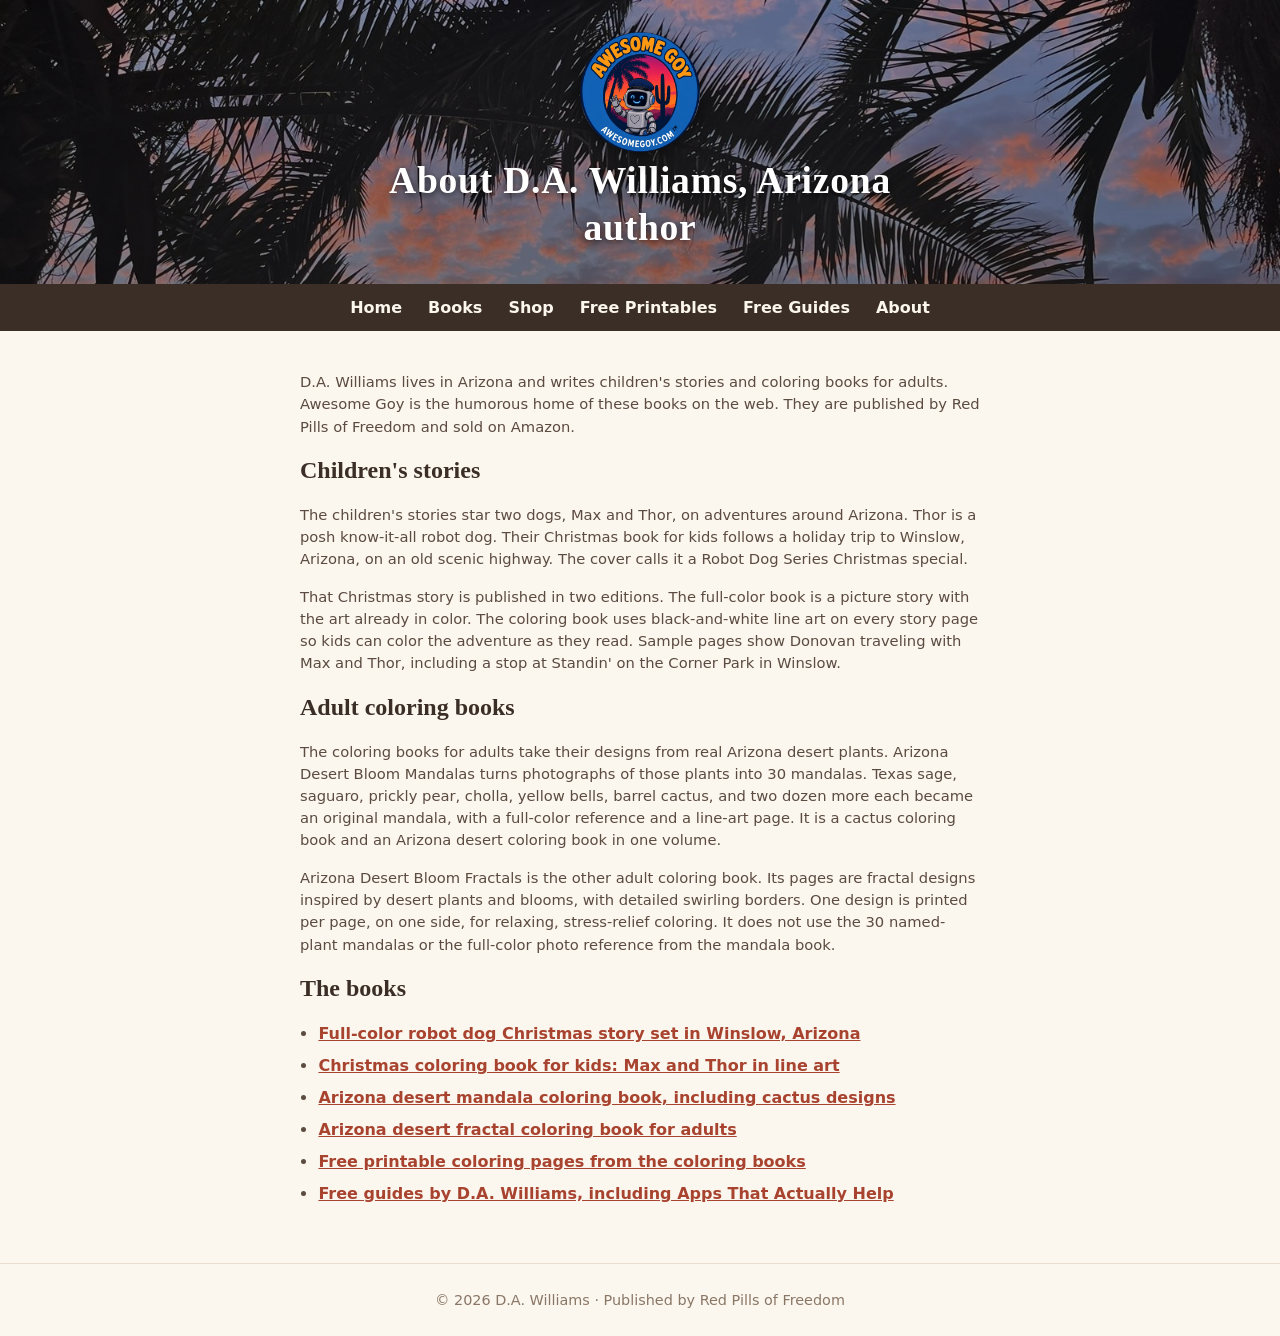
==== about.html @ 756fc1f3 "Add Etsy shop section and Shop nav link" ====
<!DOCTYPE html>
<html lang="en">
<head>
<meta charset="utf-8">
<meta name="viewport" content="width=device-width, initial-scale=1">
<link rel="icon" type="image/png" href="/favicon.png">
<link rel="apple-touch-icon" href="/apple-touch-icon.png">
<link rel="stylesheet" href="/styles.css">
<title>About D.A. Williams, Arizona Author | Awesome Goy</title>
<meta name="description" content="D.A. Williams lives in Arizona and writes adult coloring books and children's books, including desert mandalas and a robot dog story set in Winslow.">
<link rel="canonical" href="https://awesomegoy.com/about.html">
<meta name="robots" content="max-image-preview:large">
<meta property="og:type" content="website">
<meta property="og:url" content="https://awesomegoy.com/about.html">
<meta property="og:title" content="About D.A. Williams, Arizona Author | Awesome Goy">
<meta property="og:description" content="D.A. Williams lives in Arizona and writes adult coloring books and children's books, including desert mandalas and a robot dog story set in Winslow.">
<meta property="og:image" content="https://awesomegoy.com/images/scenic-highway-color.jpg">
<meta property="og:image:type" content="image/jpeg">
<meta property="og:image:width" content="773">
<meta property="og:image:height" content="1000">
<meta property="og:image:alt" content="Cover of the full-color robot dog Christmas book by D.A. Williams">
<meta name="twitter:card" content="summary_large_image">
<meta name="twitter:title" content="About D.A. Williams, Arizona Author | Awesome Goy">
<meta name="twitter:description" content="D.A. Williams lives in Arizona and writes adult coloring books and children's books, including desert mandalas and a robot dog story set in Winslow.">
<meta name="twitter:image" content="https://awesomegoy.com/images/scenic-highway-color.jpg">
<meta name="twitter:image:alt" content="Cover of the full-color robot dog Christmas book by D.A. Williams">
<script type="application/ld+json">
{
  "@context": "https://schema.org",
  "@type": "Person",
  "@id": "https://awesomegoy.com/#da-williams",
  "name": "D.A. Williams",
  "url": "https://awesomegoy.com/about.html",
  "jobTitle": "Author",
  "homeLocation": {
    "@type": "Place",
    "name": "Arizona"
  },
  "description": "D.A. Williams lives in Arizona and writes children's stories and coloring books."
}
</script>
</head>
<body>
<a class="skip" href="#main">Skip to content</a>
<header class="mini">
  <a href="/"><img class="logo" src="/images/logo.png" alt="Awesome Goy logo" width="400" height="400"></a>
  <h1>About D.A. Williams, Arizona author</h1>
</header>
<nav class="nav" aria-label="Primary">
  <a href="/">Home</a>
  <a href="/#books">Books</a>
  <a href="/#shop">Shop</a>
  <a href="/free-printables.html">Free Printables</a>
  <a href="/free-printables.html#free-guides">Free Guides</a>
  <a href="/about.html">About</a>
</nav>
<main class="about" id="main">
  <p>D.A. Williams lives in Arizona and writes children's stories and coloring books for adults. Awesome Goy is the humorous home of these books on the web. They are published by Red Pills of Freedom and sold on Amazon.</p>
  <h2 class="sec">Children's stories</h2>
  <p>The children's stories star two dogs, Max and Thor, on adventures around Arizona. Thor is a posh know-it-all robot dog. Their Christmas book for kids follows a holiday trip to Winslow, Arizona, on an old scenic highway. The cover calls it a Robot Dog Series Christmas special.</p>
  <p>That Christmas story is published in two editions. The full-color book is a picture story with the art already in color. The coloring book uses black-and-white line art on every story page so kids can color the adventure as they read. Sample pages show Donovan traveling with Max and Thor, including a stop at Standin' on the Corner Park in Winslow.</p>
  <h2 class="sec">Adult coloring books</h2>
  <p>The coloring books for adults take their designs from real Arizona desert plants. Arizona Desert Bloom Mandalas turns photographs of those plants into 30 mandalas. Texas sage, saguaro, prickly pear, cholla, yellow bells, barrel cactus, and two dozen more each became an original mandala, with a full-color reference and a line-art page. It is a cactus coloring book and an Arizona desert coloring book in one volume.</p>
  <p>Arizona Desert Bloom Fractals is the other adult coloring book. Its pages are fractal designs inspired by desert plants and blooms, with detailed swirling borders. One design is printed per page, on one side, for relaxing, stress-relief coloring. It does not use the 30 named-plant mandalas or the full-color photo reference from the mandala book.</p>
  <h2 class="sec">The books</h2>
  <ul class="related">
    <li><a href="/books/old-scenic-highway-christmas-adventure.html">Full-color robot dog Christmas story set in Winslow, Arizona</a></li>
    <li><a href="/books/old-scenic-highway-christmas-coloring-book.html">Christmas coloring book for kids: Max and Thor in line art</a></li>
    <li><a href="/books/arizona-desert-bloom-mandalas.html">Arizona desert mandala coloring book, including cactus designs</a></li>
    <li><a href="/books/arizona-desert-bloom-fractals.html">Arizona desert fractal coloring book for adults</a></li>
    <li><a href="/free-printables.html">Free printable coloring pages from the coloring books</a></li>
    <li><a href="/free-printables.html#free-guides">Free guides by D.A. Williams, including Apps That Actually Help</a></li>
  </ul>
</main>
<footer>© 2026 D.A. Williams · Published by Red Pills of Freedom</footer>
</body>
</html>
---- styles.css ----
*{box-sizing:border-box}body{margin:0;font-family:Georgia,"Times New Roman",serif;background:#fbf6ee;color:#3a2e26}
header{text-align:center;padding:56px 20px 40px;background:linear-gradient(135deg,#c8553d,#e0a458);color:#fff}
h1{margin:0;font-size:clamp(2.2rem,6vw,3.6rem);letter-spacing:.02em}.author{margin:.4em 0 0;font-size:1.3rem;font-style:italic}.tag{margin:.6em 0 0;opacity:.9;font-family:system-ui,sans-serif;font-size:.95rem}
main{max-width:1100px;margin:0 auto;padding:40px 20px}.grid{display:grid;grid-template-columns:repeat(auto-fill,minmax(260px,1fr));gap:28px}
.card{background:#fff;border-radius:14px;overflow:hidden;box-shadow:0 4px 18px rgba(90,60,30,.12);display:flex;flex-direction:column}
.card img{width:100%;aspect-ratio:8.5/11;object-fit:cover;display:block;background:#f1e6d6}
.body{padding:18px 20px 22px;display:flex;flex-direction:column;flex:1}h2{font-size:1.05rem;margin:0 0 .5em;line-height:1.35}
p{font-family:system-ui,sans-serif;font-size:.92rem;line-height:1.5;margin:0 0 16px;color:#5b4b40;flex:1}
.btn{align-self:flex-start;background:#c8553d;color:#fff;text-decoration:none;padding:10px 18px;border-radius:999px;font-family:system-ui,sans-serif;font-weight:600;font-size:.92rem}.btn:hover{background:#a8432f}
footer{text-align:center;padding:28px;color:#8a7766;font-family:system-ui,sans-serif;font-size:.9rem;border-top:1px solid #eadfce}
header{background:linear-gradient(rgba(0,0,0,.35),rgba(0,0,0,.45)),url(images/hero.jpg) center 60%/cover no-repeat;color:#fff;padding:5rem 1rem;text-shadow:0 2px 6px rgba(0,0,0,.6)}
header *{color:#fff}
.logo{display:block;width:clamp(140px,40vw,190px);height:auto;margin:0 auto 1rem;filter:drop-shadow(0 4px 10px rgba(0,0,0,.5))}
.nav{display:flex;justify-content:center;flex-wrap:wrap;gap:6px 26px;padding:14px;background:#3a2e26;font-family:system-ui,sans-serif}.nav a{color:#fbf6ee;text-decoration:none;font-weight:600}.nav a:hover{color:#e0a458}
header.mini{padding:2rem 1rem}header.mini .logo{width:120px;margin-bottom:.4rem}
header.mini h1{font-size:clamp(1.55rem,4vw,2.35rem);max-width:16em;margin-left:auto;margin-right:auto;line-height:1.25}
.brand{margin:0;font-size:clamp(2.2rem,6vw,3.6rem);letter-spacing:.02em;line-height:1.05}
header.home h1{font-size:clamp(1.15rem,2.5vw,1.6rem);font-weight:600;max-width:18em;margin:.7em auto 0;letter-spacing:0;line-height:1.35;font-family:system-ui,sans-serif}
.card h3{font-size:1.05rem;margin:0 0 .5em;line-height:1.35}
.skip{position:absolute;left:-999px;top:0;background:#fff;color:#3a2e26;padding:8px 12px;z-index:5;font-family:system-ui,sans-serif;font-weight:600}
.skip:focus{left:8px;top:8px}
.sr-only{position:absolute;width:1px;height:1px;padding:0;margin:-1px;overflow:hidden;clip:rect(0,0,0,0);white-space:nowrap;border:0}
.published{font-family:system-ui,sans-serif;font-weight:600;color:#3a2e26;font-size:1.02rem}
.prose{max-width:42rem}
.prose p{flex:none}
.book h2.sec{margin-top:1.5em}
.samples figure{margin:0}
.samples figcaption{font-family:system-ui,sans-serif;font-size:.82rem;line-height:1.45;color:#5b4b40;margin-top:8px}
.related{font-family:system-ui,sans-serif;color:#5b4b40;line-height:1.55;padding-left:1.15em;margin:0 0 16px}
.related a{color:#a8432f;font-weight:600}
.related li{margin:0 0 .45em}
.sec{font-size:1.5rem;margin:0 0 18px;color:#3a2e26}main .sec{margin-top:10px}
.link{font-family:system-ui,sans-serif;font-size:.9rem;color:#a8432f;margin:0 0 12px;font-weight:600}
.band{margin-top:44px;padding:28px;background:#fff;border-radius:14px;box-shadow:0 4px 18px rgba(90,60,30,.08);text-align:center}.band .btn{display:inline-block}
.bookgrid{display:grid;grid-template-columns:minmax(220px,360px) 1fr;gap:36px;align-items:start;margin-bottom:40px}@media(max-width:700px){.bookgrid{grid-template-columns:1fr}}
.cover{width:100%;border-radius:10px;box-shadow:0 6px 22px rgba(90,60,30,.25)}.bt{font-size:clamp(1.5rem,3vw,2.1rem);line-height:1.25}.by{font-style:italic;font-family:Georgia,serif;font-size:1.1rem}
.book .btn{display:inline-block}.free{margin-top:18px}
.samples{display:grid;grid-template-columns:repeat(auto-fill,minmax(220px,1fr));gap:20px}.samples img{width:100%;border-radius:8px;box-shadow:0 3px 12px rgba(90,60,30,.18);background:#fff}
.intro{text-align:center;font-size:1.05rem}.about{max-width:720px}.draft{display:inline-block;background:#ffe08a;color:#3a2e26;padding:4px 12px;border-radius:6px;font-weight:700}

.guides{margin-top:52px}.guides .sec,.guides .intro{text-align:center}
.signup{max-width:640px;margin:20px auto 48px;padding:32px 24px;background:#fff;border-radius:14px;box-shadow:0 4px 18px rgba(90,60,30,.12);text-align:center}.signup h2{font-size:1.5rem;color:#c8553d}.signup p{flex:none}.signup.small{padding:22px 20px;max-width:560px}.signup.small h2{font-size:1.2rem}
.ml-form{display:flex;flex-wrap:wrap;gap:10px;justify-content:center}.ml-form input{flex:1 1 200px;padding:11px 14px;border:1px solid #e0d2bf;border-radius:999px;font-family:system-ui,sans-serif;font-size:.95rem;background:#fbf6ee}.ml-form .btn{border:0;cursor:pointer;align-self:center}
.ml-thanks{font-weight:600;color:#c8553d;margin-top:12px}.signup .fine{font-size:.8rem;color:#8a7766;margin:12px 0 0}

.stickers{margin-top:44px}.sticker-grid{grid-template-columns:repeat(auto-fill,minmax(min(340px,100%),1fr))}.sticker-grid .card img{aspect-ratio:auto;object-fit:contain;height:auto}.sticker-grid .body{display:flex;flex-direction:column;gap:10px}

.notice{max-width:720px;margin:0 auto 36px;padding:22px 24px;background:#fff;border-radius:14px;box-shadow:0 4px 18px rgba(90,60,30,.12);text-align:center}
.notice h2{margin:0 0 .45em;font-size:1.35rem;color:#c8553d}
.notice p{flex:none;margin:0;font-size:1.02rem;line-height:1.55;color:#5b4b40}
@media(max-width:500px){.notice{padding:18px 16px}.notice h2{font-size:1.2rem}.notice p{font-size:.95rem}}

.etsy{margin-top:44px}
.etsy .sec,.etsy .intro{text-align:center}
.etsy .shop-link{text-align:center;margin:0 0 28px}
.etsy-grid .card img{aspect-ratio:auto;object-fit:contain;width:100%;height:auto;background:#e8d3b0}
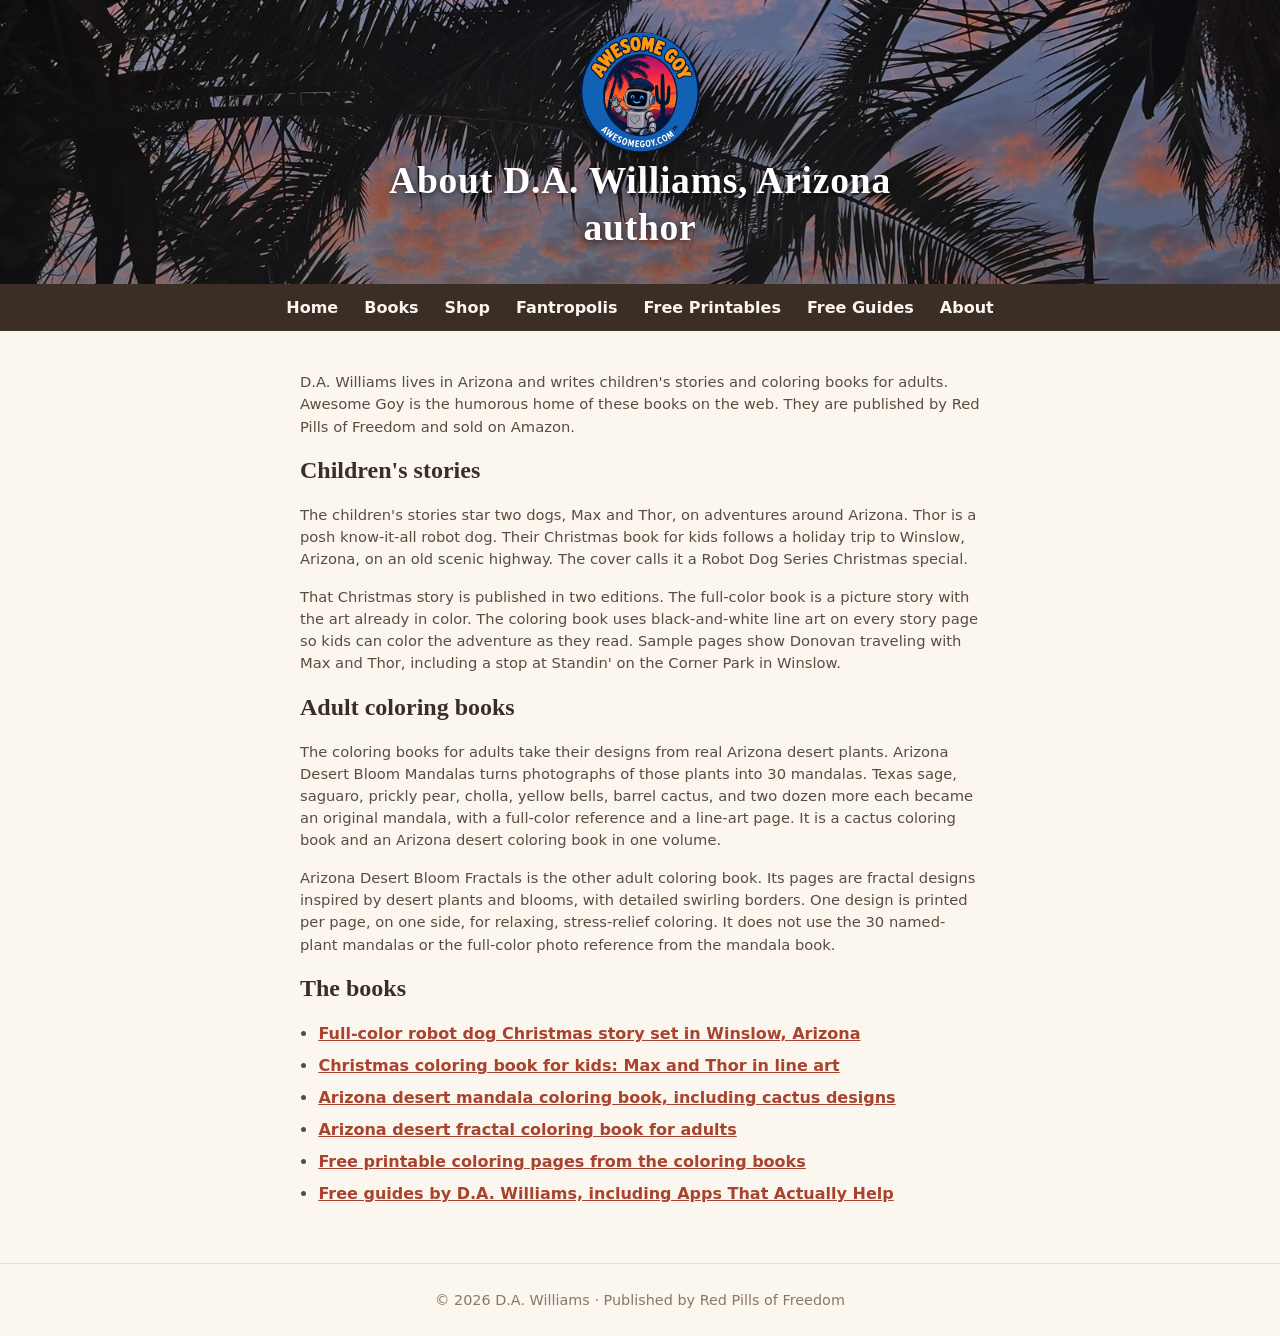
==== commit 4dea90a0: "Add a Fantropolis nav link and homepage section. Link every shared nav to the new homepage waitlist " ====
--- a/about.html
+++ b/about.html
@@ -39,6 +39,14 @@
   "description": "D.A. Williams lives in Arizona and writes children's stories and coloring books."
 }
 </script>
+<!-- Google tag (gtag.js) -->
+<script async src="https://www.googletagmanager.com/gtag/js?id=G-TSMN5D71DT"></script>
+<script>
+  window.dataLayer = window.dataLayer || [];
+  function gtag(){dataLayer.push(arguments);}
+  gtag('js', new Date());
+  gtag('config', 'G-TSMN5D71DT');
+</script>
 </head>
 <body>
 <a class="skip" href="#main">Skip to content</a>
@@ -50,6 +58,7 @@
   <a href="/">Home</a>
   <a href="/#books">Books</a>
   <a href="/#shop">Shop</a>
+  <a href="/#fantropolis">Fantropolis</a>
   <a href="/free-printables.html">Free Printables</a>
   <a href="/free-printables.html#free-guides">Free Guides</a>
   <a href="/about.html">About</a>
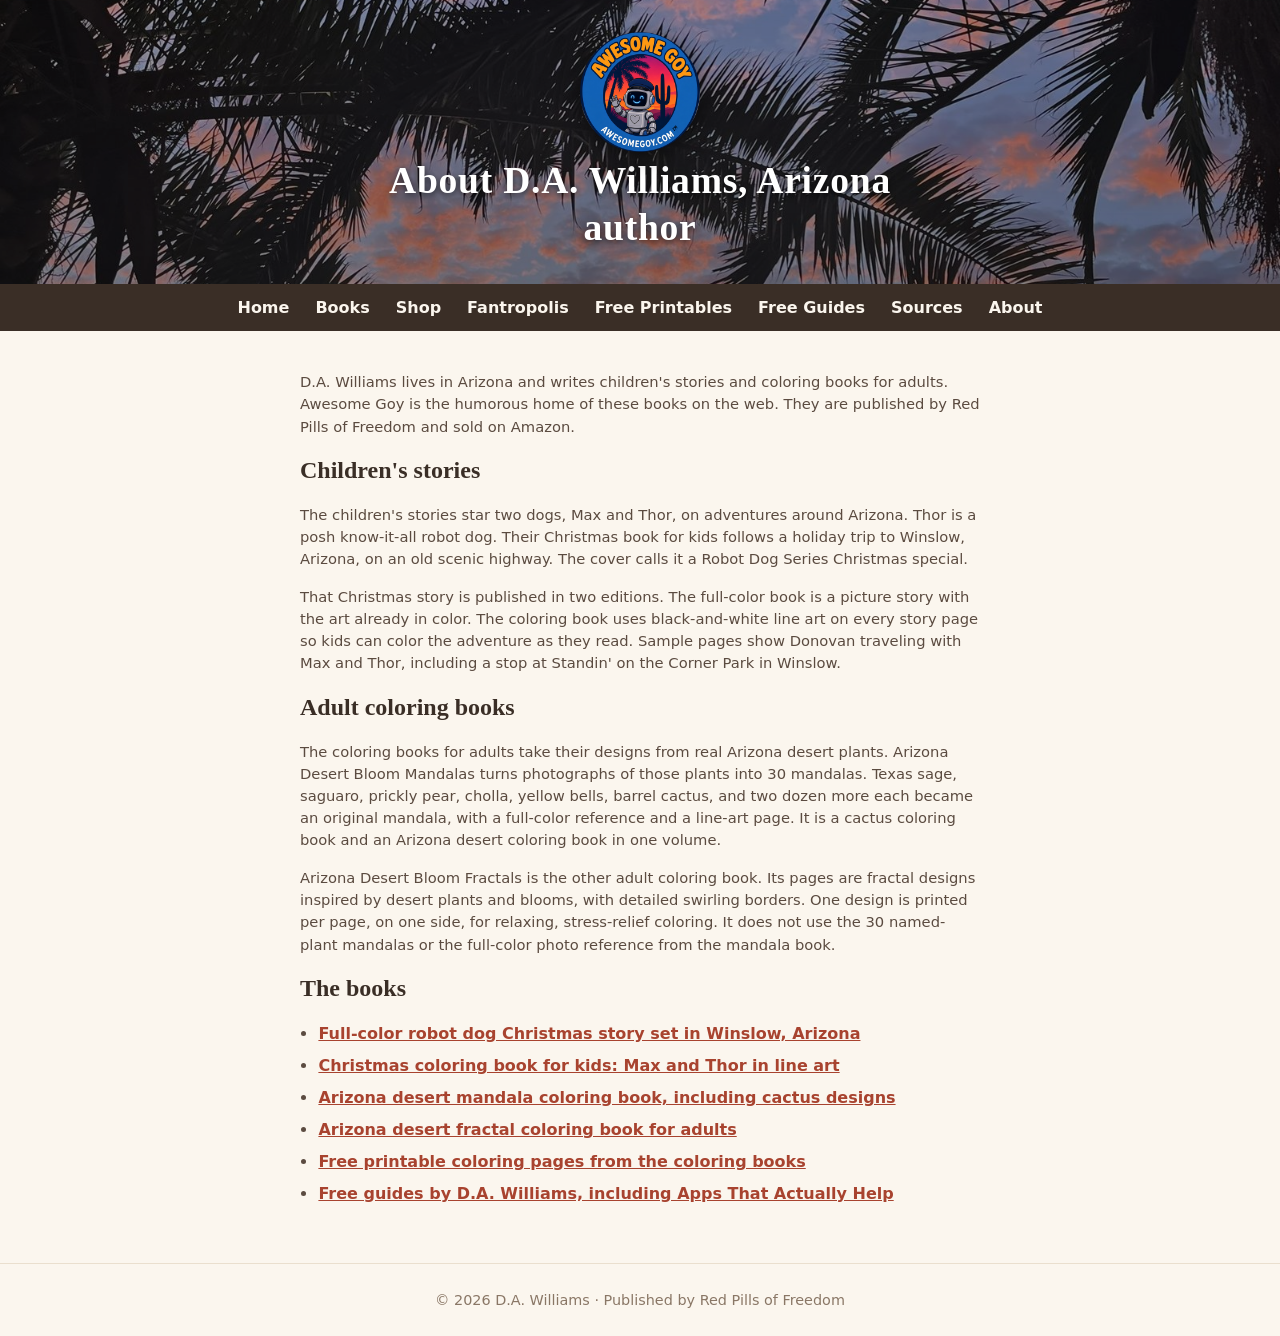
==== commit 181753db: "Add a Sources link to the main navigation. Place it before About on every page that has the primary " ====
--- a/about.html
+++ b/about.html
@@ -61,6 +61,7 @@
   <a href="/#fantropolis">Fantropolis</a>
   <a href="/free-printables.html">Free Printables</a>
   <a href="/free-printables.html#free-guides">Free Guides</a>
+  <a href="/ai-hype-sources.html">Sources</a>
   <a href="/about.html">About</a>
 </nav>
 <main class="about" id="main">
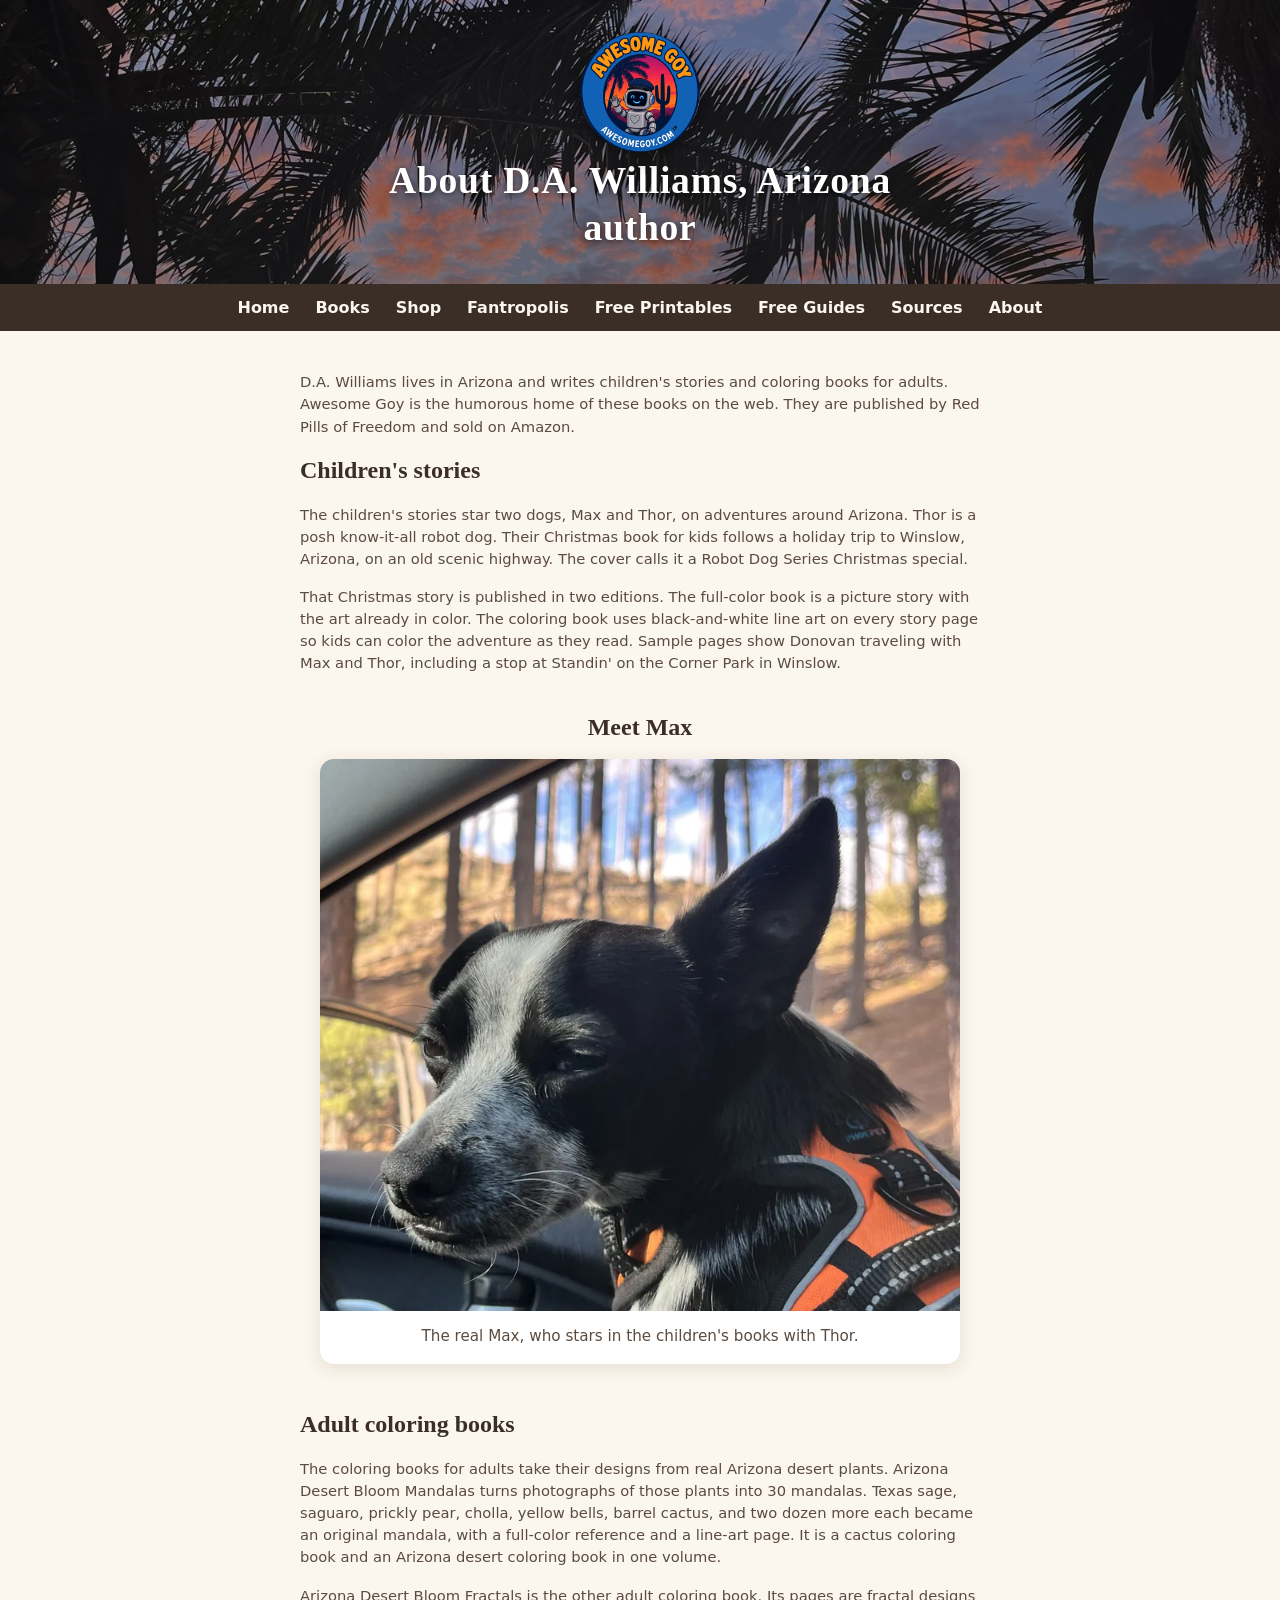
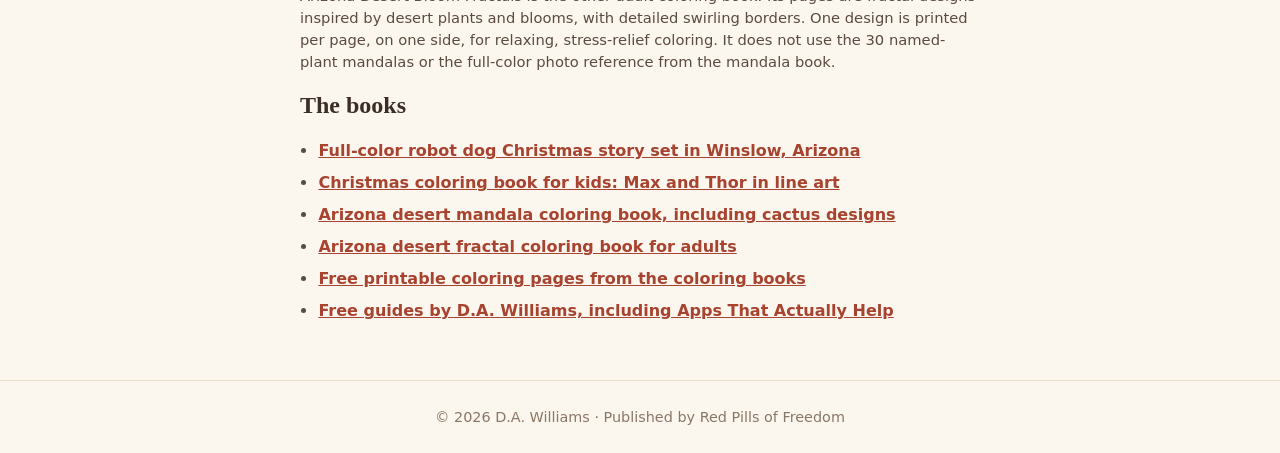
==== commit 342b7af9: "Add a Meet Max photo to the About page and homepage. A real photo of Max goes in a Meet Max section " ====
--- a/about.html
+++ b/about.html
@@ -69,6 +69,16 @@
   <h2 class="sec">Children's stories</h2>
   <p>The children's stories star two dogs, Max and Thor, on adventures around Arizona. Thor is a posh know-it-all robot dog. Their Christmas book for kids follows a holiday trip to Winslow, Arizona, on an old scenic highway. The cover calls it a Robot Dog Series Christmas special.</p>
   <p>That Christmas story is published in two editions. The full-color book is a picture story with the art already in color. The coloring book uses black-and-white line art on every story page so kids can color the adventure as they read. Sample pages show Donovan traveling with Max and Thor, including a stop at Standin' on the Corner Park in Winslow.</p>
+  <section class="meet-max" id="meet-max" aria-labelledby="meet-max-heading">
+    <h2 class="sec" id="meet-max-heading">Meet Max</h2>
+    <figure>
+      <picture>
+        <source type="image/webp" srcset="/images/max.webp">
+        <img src="/images/max.jpg" width="800" height="690" alt="Max, a small black-and-white dog in an orange harness, looking calmly out a car window toward a sunlit pine forest." loading="lazy" decoding="async">
+      </picture>
+      <figcaption>The real Max, who stars in the children's books with Thor.</figcaption>
+    </figure>
+  </section>
   <h2 class="sec">Adult coloring books</h2>
   <p>The coloring books for adults take their designs from real Arizona desert plants. Arizona Desert Bloom Mandalas turns photographs of those plants into 30 mandalas. Texas sage, saguaro, prickly pear, cholla, yellow bells, barrel cactus, and two dozen more each became an original mandala, with a full-color reference and a line-art page. It is a cactus coloring book and an Arizona desert coloring book in one volume.</p>
   <p>Arizona Desert Bloom Fractals is the other adult coloring book. Its pages are fractal designs inspired by desert plants and blooms, with detailed swirling borders. One design is printed per page, on one side, for relaxing, stress-relief coloring. It does not use the 30 named-plant mandalas or the full-color photo reference from the mandala book.</p>
--- a/styles.css
+++ b/styles.css
@@ -54,3 +54,20 @@
 .etsy .sec,.etsy .intro{text-align:center}
 .etsy .shop-link{text-align:center;margin:0 0 28px}
 .etsy-grid .card img{aspect-ratio:auto;object-fit:contain;width:100%;height:auto;background:#e8d3b0}
+
+.thor-wave{display:block;width:clamp(230px,64vw,300px);height:auto;margin:1.4rem auto -5rem;overflow:visible;filter:drop-shadow(0 4px 8px rgba(0,0,0,.35))}
+@media(min-width:1200px){header.home{position:relative}.thor-wave{position:absolute;right:max(4vw,calc(50% - 560px));bottom:0;width:300px;margin:0}}
+.thor-forearm{transform-box:view-box;transform-origin:130px 300px;animation:thor-wave .6s ease-in-out infinite alternate}
+@keyframes thor-wave{from{transform:rotate(-14deg)}to{transform:rotate(2deg)}}
+.max-tail{transform-box:view-box;transform-origin:860px 495px;animation:max-wag .4s ease-in-out infinite alternate}
+@keyframes max-wag{from{transform:rotate(-10deg)}to{transform:rotate(10deg)}}
+@media(prefers-reduced-motion:reduce){.thor-forearm,.max-tail{animation:none}}
+
+.qr-code{display:block;width:min(220px,70vw);height:auto;margin:0 auto 18px;background:#fff;padding:12px;border:1px solid #eadfce;border-radius:8px}
+
+.meet-max{margin:36px auto 44px;max-width:640px;text-align:center}
+.meet-max .sec{margin-bottom:16px}
+.meet-max figure{margin:0;background:#fff;border-radius:14px;overflow:hidden;box-shadow:0 4px 18px rgba(90,60,30,.12)}
+.meet-max img{width:100%;height:auto;display:block;background:#f1e6d6}
+.meet-max figcaption{font-family:system-ui,sans-serif;font-size:.95rem;line-height:1.5;color:#5b4b40;padding:14px 18px 16px;margin:0}
+@media(max-width:500px){.meet-max{margin:28px 0 36px}.meet-max figcaption{font-size:.9rem;padding:12px 14px 14px}}
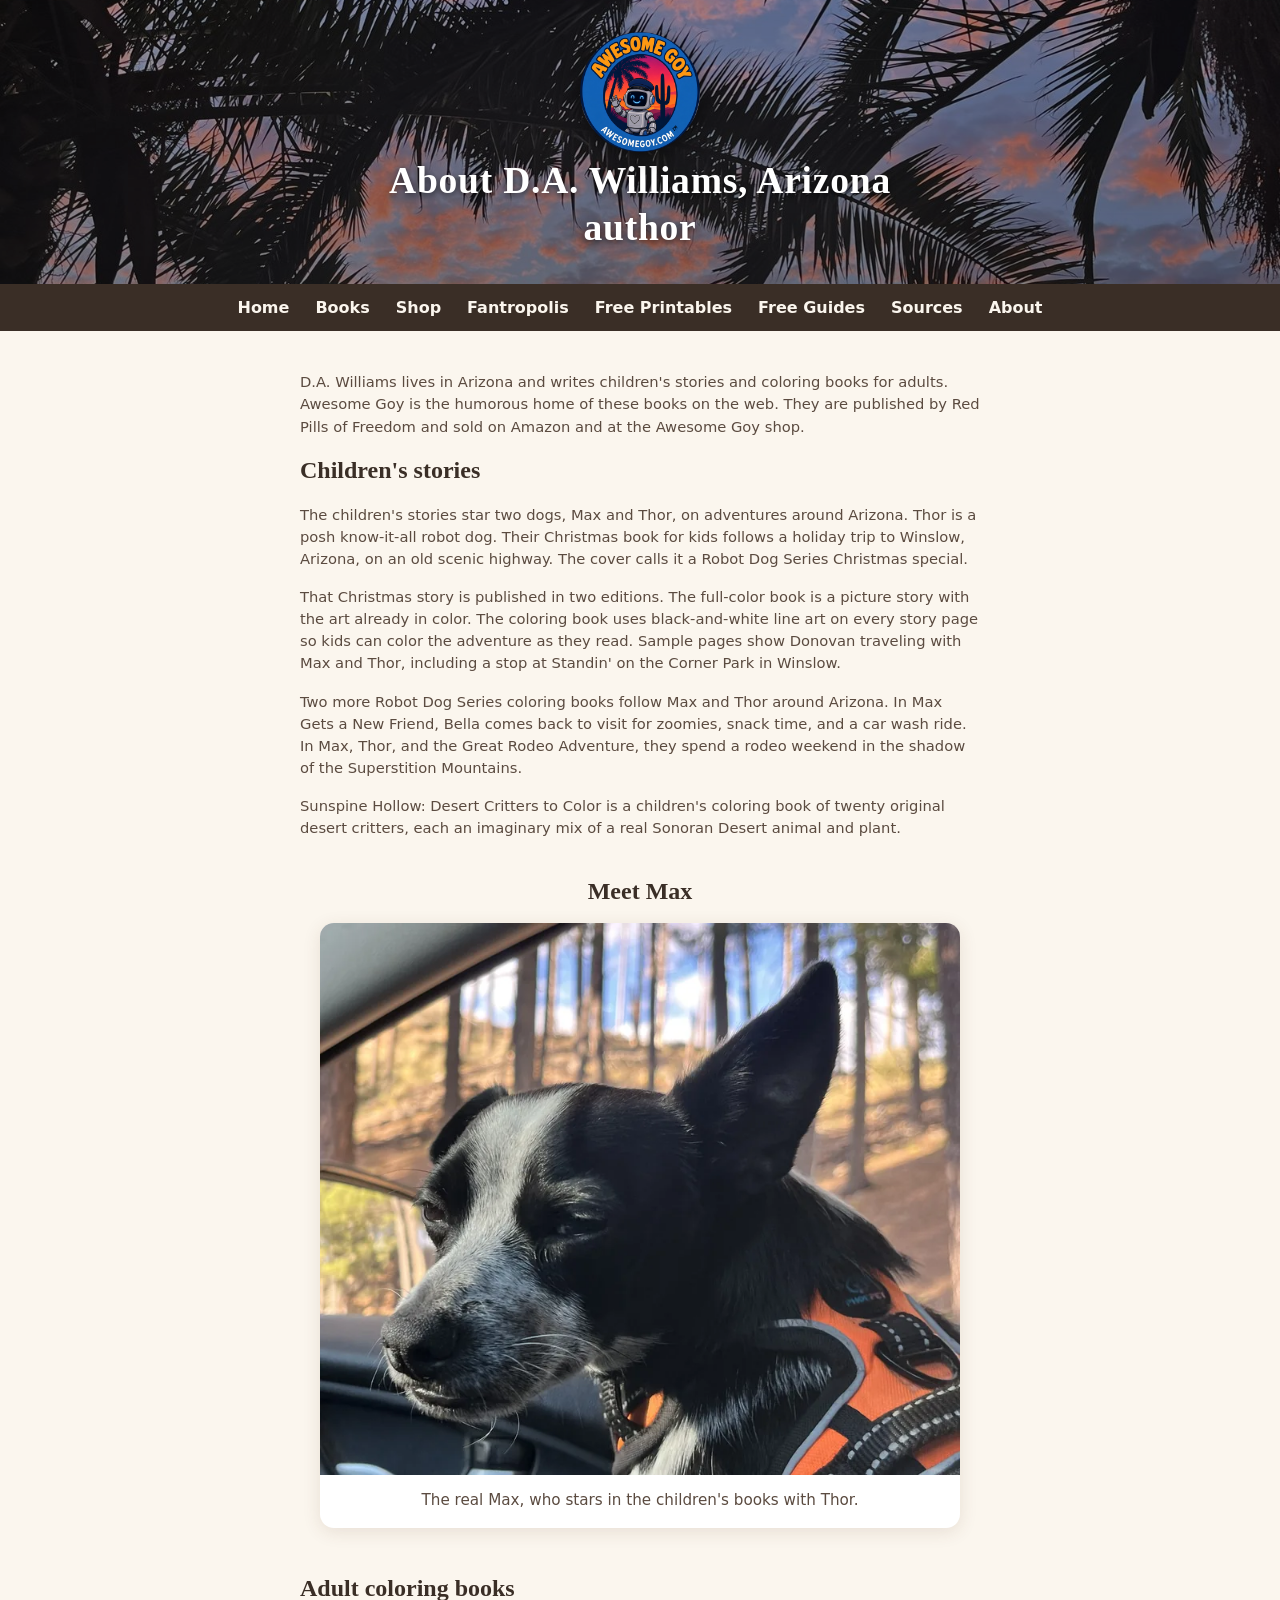
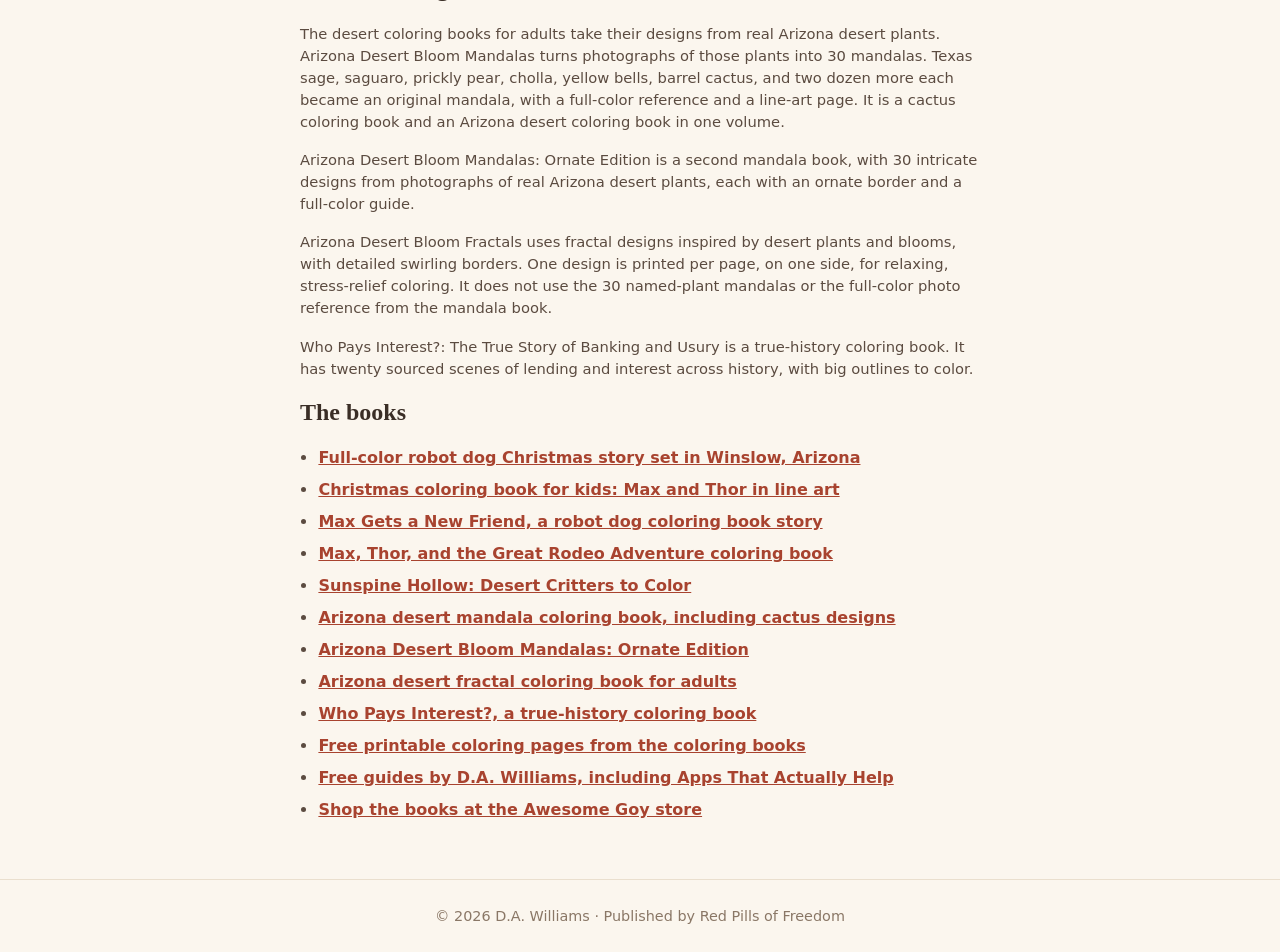
==== commit 6fc86682: "Update the About page book list and add shop product links. List every current D.A. Williams title o" ====
--- a/about.html
+++ b/about.html
@@ -7,13 +7,13 @@
 <link rel="apple-touch-icon" href="/apple-touch-icon.png">
 <link rel="stylesheet" href="/styles.css">
 <title>About D.A. Williams, Arizona Author | Awesome Goy</title>
-<meta name="description" content="D.A. Williams lives in Arizona and writes adult coloring books and children's books, including desert mandalas and a robot dog story set in Winslow.">
+<meta name="description" content="D.A. Williams lives in Arizona and writes adult coloring books and children's books, including desert mandalas, a true-history coloring book, and Max and Thor robot dog stories.">
 <link rel="canonical" href="https://awesomegoy.com/about.html">
 <meta name="robots" content="max-image-preview:large">
 <meta property="og:type" content="website">
 <meta property="og:url" content="https://awesomegoy.com/about.html">
 <meta property="og:title" content="About D.A. Williams, Arizona Author | Awesome Goy">
-<meta property="og:description" content="D.A. Williams lives in Arizona and writes adult coloring books and children's books, including desert mandalas and a robot dog story set in Winslow.">
+<meta property="og:description" content="D.A. Williams lives in Arizona and writes adult coloring books and children's books, including desert mandalas, a true-history coloring book, and Max and Thor robot dog stories.">
 <meta property="og:image" content="https://awesomegoy.com/images/scenic-highway-color.jpg">
 <meta property="og:image:type" content="image/jpeg">
 <meta property="og:image:width" content="773">
@@ -21,7 +21,7 @@
 <meta property="og:image:alt" content="Cover of the full-color robot dog Christmas book by D.A. Williams">
 <meta name="twitter:card" content="summary_large_image">
 <meta name="twitter:title" content="About D.A. Williams, Arizona Author | Awesome Goy">
-<meta name="twitter:description" content="D.A. Williams lives in Arizona and writes adult coloring books and children's books, including desert mandalas and a robot dog story set in Winslow.">
+<meta name="twitter:description" content="D.A. Williams lives in Arizona and writes adult coloring books and children's books, including desert mandalas, a true-history coloring book, and Max and Thor robot dog stories.">
 <meta name="twitter:image" content="https://awesomegoy.com/images/scenic-highway-color.jpg">
 <meta name="twitter:image:alt" content="Cover of the full-color robot dog Christmas book by D.A. Williams">
 <script type="application/ld+json">
@@ -57,7 +57,7 @@
 <nav class="nav" aria-label="Primary">
   <a href="/">Home</a>
   <a href="/#books">Books</a>
-  <a href="/#shop">Shop</a>
+  <a href="https://shop.awesomegoy.com" target="_blank" rel="noopener">Shop<span class="sr-only"> (opens in a new tab)</span></a>
   <a href="/#fantropolis">Fantropolis</a>
   <a href="/free-printables.html">Free Printables</a>
   <a href="/free-printables.html#free-guides">Free Guides</a>
@@ -65,10 +65,12 @@
   <a href="/about.html">About</a>
 </nav>
 <main class="about" id="main">
-  <p>D.A. Williams lives in Arizona and writes children's stories and coloring books for adults. Awesome Goy is the humorous home of these books on the web. They are published by Red Pills of Freedom and sold on Amazon.</p>
+  <p>D.A. Williams lives in Arizona and writes children's stories and coloring books for adults. Awesome Goy is the humorous home of these books on the web. They are published by Red Pills of Freedom and sold on Amazon and at the Awesome Goy shop.</p>
   <h2 class="sec">Children's stories</h2>
   <p>The children's stories star two dogs, Max and Thor, on adventures around Arizona. Thor is a posh know-it-all robot dog. Their Christmas book for kids follows a holiday trip to Winslow, Arizona, on an old scenic highway. The cover calls it a Robot Dog Series Christmas special.</p>
   <p>That Christmas story is published in two editions. The full-color book is a picture story with the art already in color. The coloring book uses black-and-white line art on every story page so kids can color the adventure as they read. Sample pages show Donovan traveling with Max and Thor, including a stop at Standin' on the Corner Park in Winslow.</p>
+  <p>Two more Robot Dog Series coloring books follow Max and Thor around Arizona. In Max Gets a New Friend, Bella comes back to visit for zoomies, snack time, and a car wash ride. In Max, Thor, and the Great Rodeo Adventure, they spend a rodeo weekend in the shadow of the Superstition Mountains.</p>
+  <p>Sunspine Hollow: Desert Critters to Color is a children's coloring book of twenty original desert critters, each an imaginary mix of a real Sonoran Desert animal and plant.</p>
   <section class="meet-max" id="meet-max" aria-labelledby="meet-max-heading">
     <h2 class="sec" id="meet-max-heading">Meet Max</h2>
     <figure>
@@ -80,16 +82,24 @@
     </figure>
   </section>
   <h2 class="sec">Adult coloring books</h2>
-  <p>The coloring books for adults take their designs from real Arizona desert plants. Arizona Desert Bloom Mandalas turns photographs of those plants into 30 mandalas. Texas sage, saguaro, prickly pear, cholla, yellow bells, barrel cactus, and two dozen more each became an original mandala, with a full-color reference and a line-art page. It is a cactus coloring book and an Arizona desert coloring book in one volume.</p>
-  <p>Arizona Desert Bloom Fractals is the other adult coloring book. Its pages are fractal designs inspired by desert plants and blooms, with detailed swirling borders. One design is printed per page, on one side, for relaxing, stress-relief coloring. It does not use the 30 named-plant mandalas or the full-color photo reference from the mandala book.</p>
+  <p>The desert coloring books for adults take their designs from real Arizona desert plants. Arizona Desert Bloom Mandalas turns photographs of those plants into 30 mandalas. Texas sage, saguaro, prickly pear, cholla, yellow bells, barrel cactus, and two dozen more each became an original mandala, with a full-color reference and a line-art page. It is a cactus coloring book and an Arizona desert coloring book in one volume.</p>
+  <p>Arizona Desert Bloom Mandalas: Ornate Edition is a second mandala book, with 30 intricate designs from photographs of real Arizona desert plants, each with an ornate border and a full-color guide.</p>
+  <p>Arizona Desert Bloom Fractals uses fractal designs inspired by desert plants and blooms, with detailed swirling borders. One design is printed per page, on one side, for relaxing, stress-relief coloring. It does not use the 30 named-plant mandalas or the full-color photo reference from the mandala book.</p>
+  <p>Who Pays Interest?: The True Story of Banking and Usury is a true-history coloring book. It has twenty sourced scenes of lending and interest across history, with big outlines to color.</p>
   <h2 class="sec">The books</h2>
   <ul class="related">
     <li><a href="/books/old-scenic-highway-christmas-adventure.html">Full-color robot dog Christmas story set in Winslow, Arizona</a></li>
     <li><a href="/books/old-scenic-highway-christmas-coloring-book.html">Christmas coloring book for kids: Max and Thor in line art</a></li>
+    <li><a href="/books/max-gets-a-new-friend.html">Max Gets a New Friend, a robot dog coloring book story</a></li>
+    <li><a href="/books/max-thor-great-rodeo-adventure.html">Max, Thor, and the Great Rodeo Adventure coloring book</a></li>
+    <li><a href="/books/sunspine-hollow.html">Sunspine Hollow: Desert Critters to Color</a></li>
     <li><a href="/books/arizona-desert-bloom-mandalas.html">Arizona desert mandala coloring book, including cactus designs</a></li>
+    <li><a href="/books/arizona-desert-bloom-mandalas-ornate.html">Arizona Desert Bloom Mandalas: Ornate Edition</a></li>
     <li><a href="/books/arizona-desert-bloom-fractals.html">Arizona desert fractal coloring book for adults</a></li>
+    <li><a href="/books/who-pays-interest.html">Who Pays Interest?, a true-history coloring book</a></li>
     <li><a href="/free-printables.html">Free printable coloring pages from the coloring books</a></li>
     <li><a href="/free-printables.html#free-guides">Free guides by D.A. Williams, including Apps That Actually Help</a></li>
+    <li><a href="https://shop.awesomegoy.com" target="_blank" rel="noopener">Shop the books at the Awesome Goy store<span class="sr-only"> (opens in a new tab)</span></a></li>
   </ul>
 </main>
 <footer>© 2026 D.A. Williams · Published by Red Pills of Freedom</footer>
--- a/styles.css
+++ b/styles.css
@@ -52,7 +52,9 @@
 
 .etsy{margin-top:44px}
 .etsy .sec,.etsy .intro{text-align:center}
-.etsy .shop-link{text-align:center;margin:0 0 28px}
+.shop-link{text-align:center;margin:0 0 28px}.shop-link .btn{display:inline-block}
+.nav a:focus-visible{color:#e0a458;outline:2px solid #e0a458;outline-offset:3px}
+.btn:focus-visible{outline:3px solid #3a2e26;outline-offset:3px}
 .etsy-grid .card img{aspect-ratio:auto;object-fit:contain;width:100%;height:auto;background:#e8d3b0}
 
 .thor-wave{display:block;width:clamp(230px,64vw,300px);height:auto;margin:1.4rem auto -5rem;overflow:visible;filter:drop-shadow(0 4px 8px rgba(0,0,0,.35))}
@@ -71,3 +73,5 @@
 .meet-max img{width:100%;height:auto;display:block;background:#f1e6d6}
 .meet-max figcaption{font-family:system-ui,sans-serif;font-size:.95rem;line-height:1.5;color:#5b4b40;padding:14px 18px 16px;margin:0}
 @media(max-width:500px){.meet-max{margin:28px 0 36px}.meet-max figcaption{font-size:.9rem;padding:12px 14px 14px}}
+
+.buy-links{display:flex;flex-direction:column;align-items:flex-start;gap:10px;margin:0 0 8px}.buy-links .btn{align-self:flex-start;margin:0}
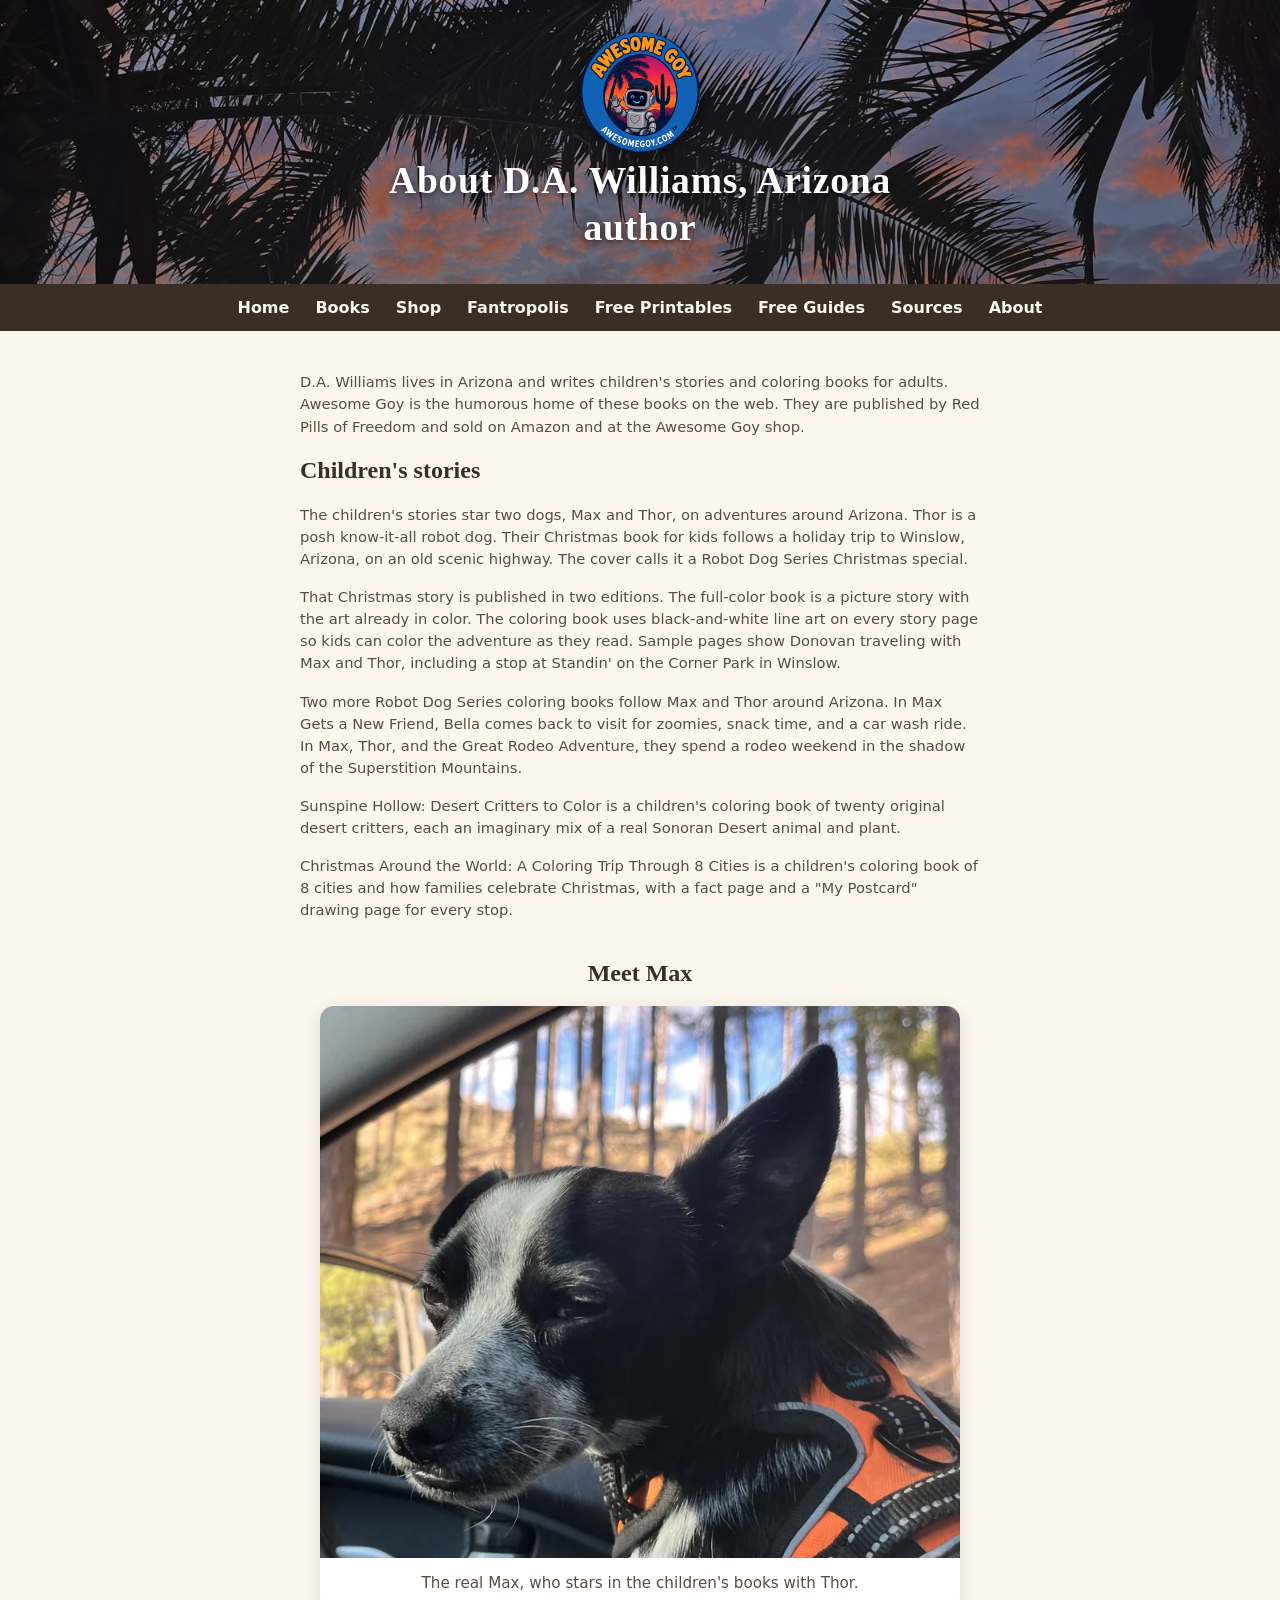
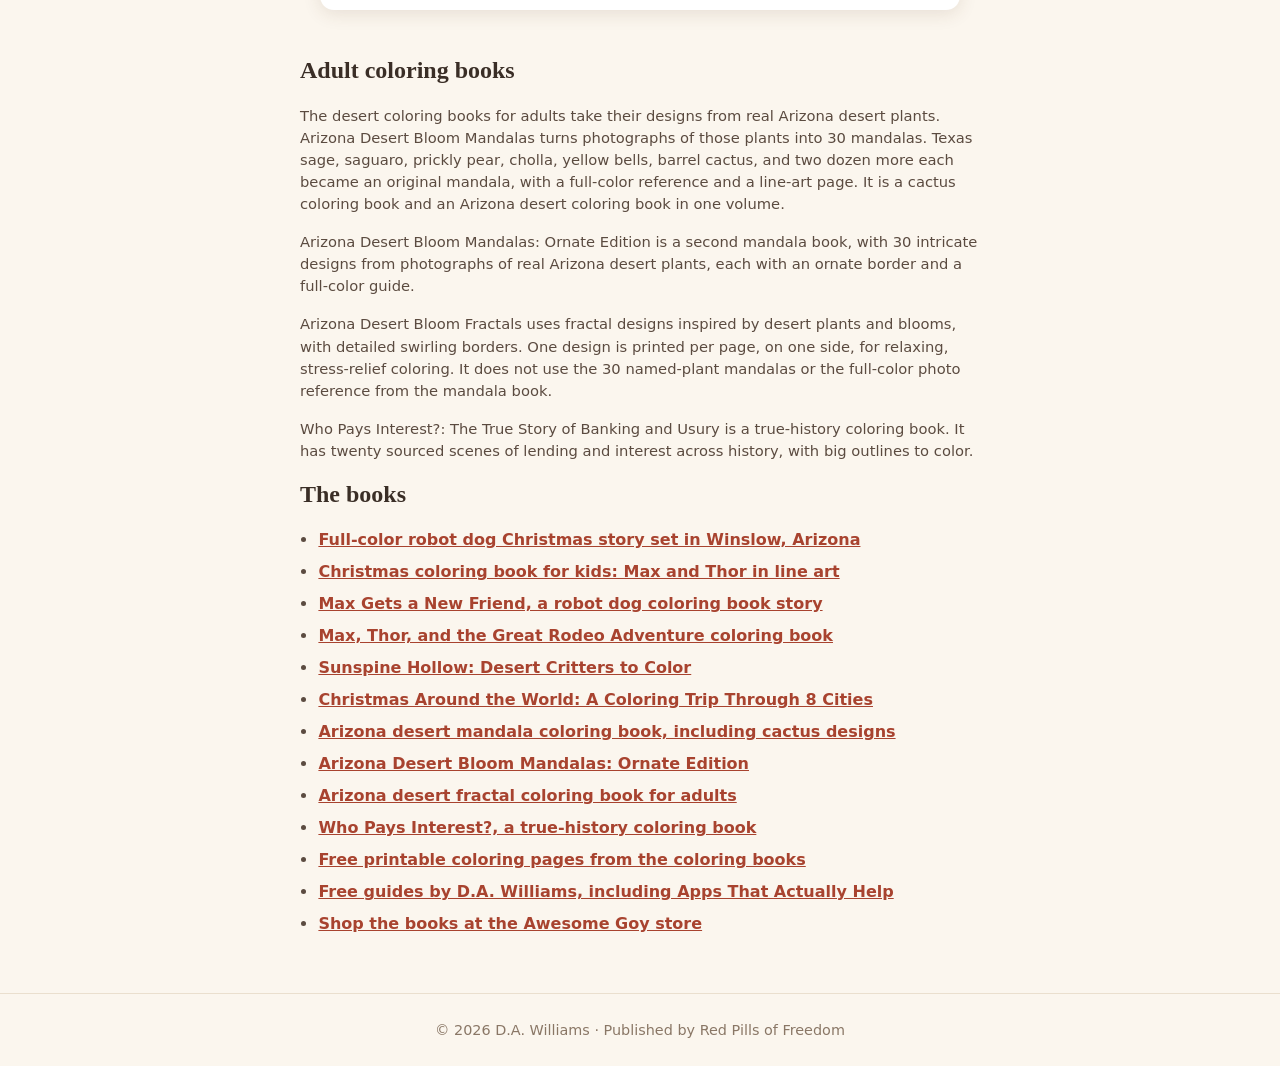
==== commit 796795df: "Add Christmas Around the World: A Coloring Trip Through 8 Cities to the books list. The new children" ====
--- a/about.html
+++ b/about.html
@@ -71,6 +71,7 @@
   <p>That Christmas story is published in two editions. The full-color book is a picture story with the art already in color. The coloring book uses black-and-white line art on every story page so kids can color the adventure as they read. Sample pages show Donovan traveling with Max and Thor, including a stop at Standin' on the Corner Park in Winslow.</p>
   <p>Two more Robot Dog Series coloring books follow Max and Thor around Arizona. In Max Gets a New Friend, Bella comes back to visit for zoomies, snack time, and a car wash ride. In Max, Thor, and the Great Rodeo Adventure, they spend a rodeo weekend in the shadow of the Superstition Mountains.</p>
   <p>Sunspine Hollow: Desert Critters to Color is a children's coloring book of twenty original desert critters, each an imaginary mix of a real Sonoran Desert animal and plant.</p>
+  <p>Christmas Around the World: A Coloring Trip Through 8 Cities is a children's coloring book of 8 cities and how families celebrate Christmas, with a fact page and a "My Postcard" drawing page for every stop.</p>
   <section class="meet-max" id="meet-max" aria-labelledby="meet-max-heading">
     <h2 class="sec" id="meet-max-heading">Meet Max</h2>
     <figure>
@@ -93,6 +94,7 @@
     <li><a href="/books/max-gets-a-new-friend.html">Max Gets a New Friend, a robot dog coloring book story</a></li>
     <li><a href="/books/max-thor-great-rodeo-adventure.html">Max, Thor, and the Great Rodeo Adventure coloring book</a></li>
     <li><a href="/books/sunspine-hollow.html">Sunspine Hollow: Desert Critters to Color</a></li>
+    <li><a href="/books/christmas-around-the-world.html">Christmas Around the World: A Coloring Trip Through 8 Cities</a></li>
     <li><a href="/books/arizona-desert-bloom-mandalas.html">Arizona desert mandala coloring book, including cactus designs</a></li>
     <li><a href="/books/arizona-desert-bloom-mandalas-ornate.html">Arizona Desert Bloom Mandalas: Ornate Edition</a></li>
     <li><a href="/books/arizona-desert-bloom-fractals.html">Arizona desert fractal coloring book for adults</a></li>
